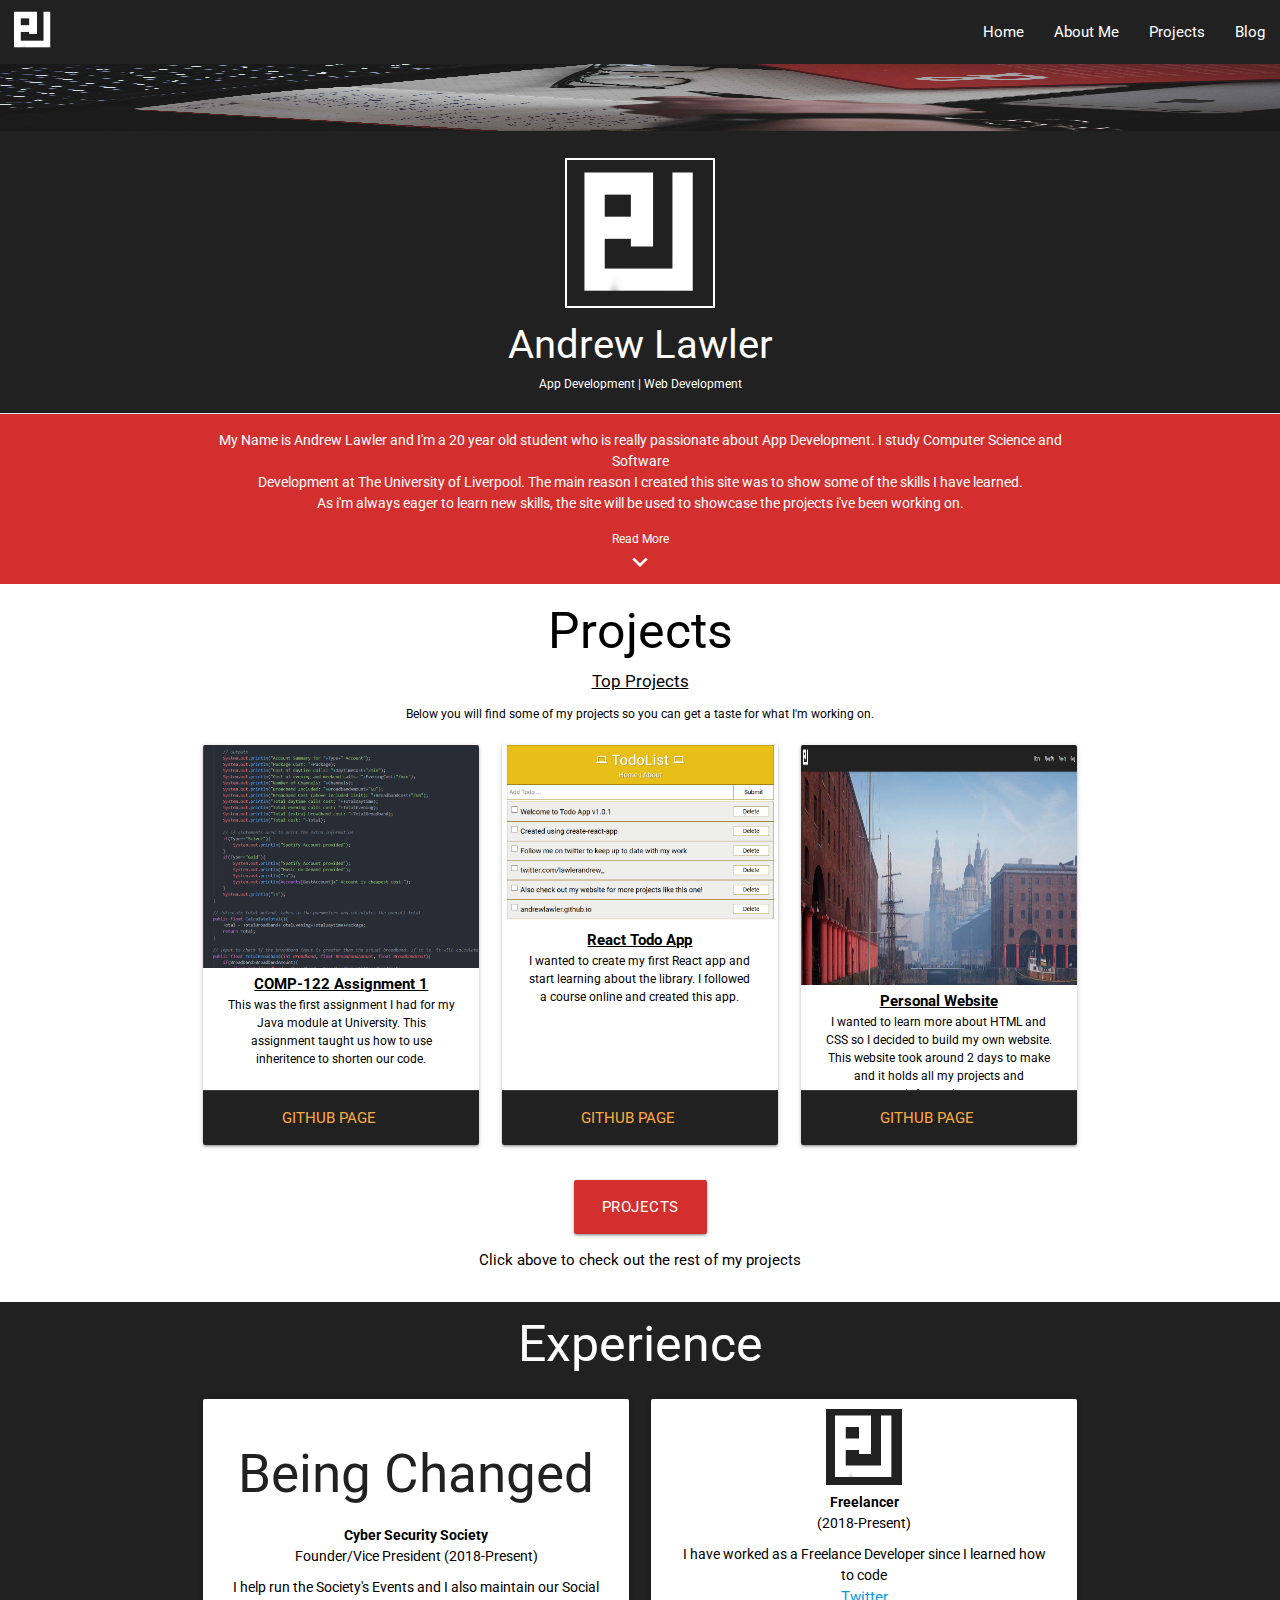
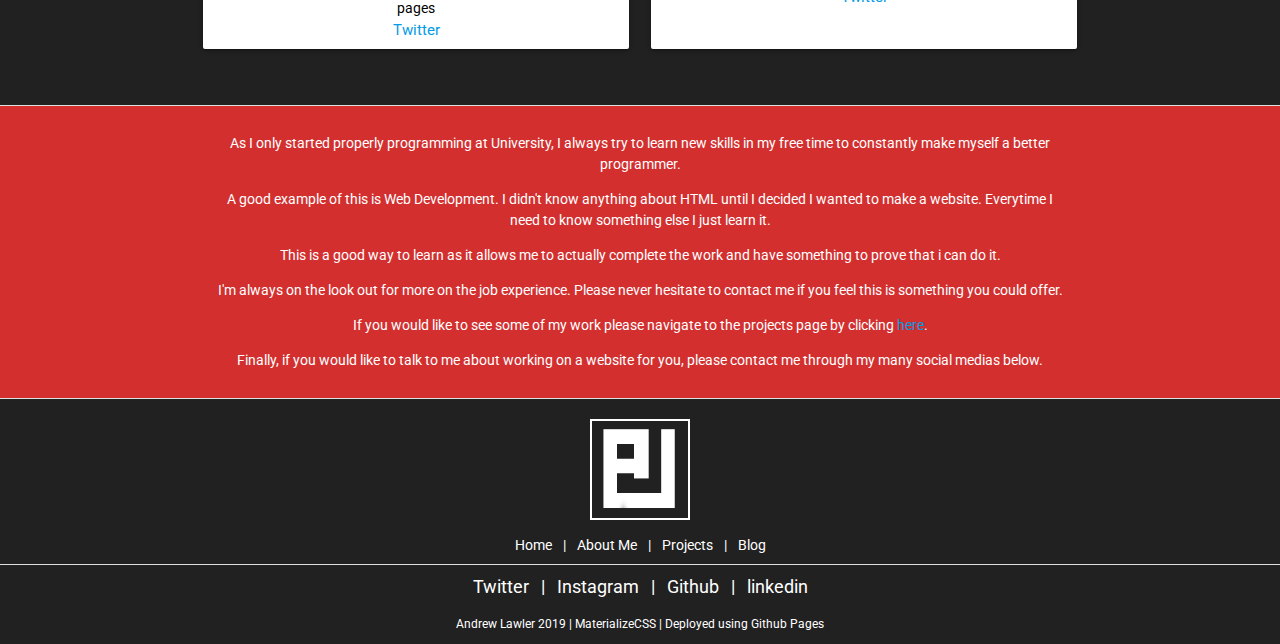
==== index.html @ ebd94c11 "screen changes" ====
<!DOCTYPE html>
  <html>
    <head>
      <link rel="stylesheet" href="Style/Style.css">
      <link href="https://fonts.googleapis.com/icon?family=Material+Icons" rel="stylesheet">
      <link rel="stylesheet" href="https://cdnjs.cloudflare.com/ajax/libs/materialize/1.0.0/css/materialize.min.css">
      <meta name="viewport" content="width=device-width, initial-scale=1.0"/>
      <script src="https://ajax.googleapis.com/ajax/libs/jquery/3.3.1/jquery.min.js"></script>
      <script src="https://cdnjs.cloudflare.com/ajax/libs/materialize/1.0.0/js/materialize.min.js"></script>
      <link rel="shortcut icon" type="image/png" href="favicon.ico"/>
      <title>Andrew Lawler - Home</title>
    </head>

    <body class="white">
  
        <nav>
            <div class="nav-wrapper grey darken-4">
              <a href="index.html"><img src="Images/Logo.png" class="brand-logo" style="padding: 8px" height="60px" width="65px"/></a>
              <a href="#" data-target="mobile-demo" class="sidenav-trigger"><i class="material-icons">menu</i></a>
              <ul id="nav-mobile" class="right hide-on-med-and-down">
                <li><a href="index.html">Home</a></li>
                <li><a href="AboutMe.html">About Me</a></li>
                <li><a href="Projects.html">Projects</a></li>
                <li><a href="Blog.html">Blog</a></li>
              </ul>
            </div>
        </nav>

        <ul class="sidenav grey darken-4" id="mobile-demo">
            <li><a style="color: white" href="index.html">Home</a></li>
            <li><a style="color: white" href="AboutMe.html">About Me</a></li>
            <li><a style="color: white" href="Projects.html">Projects</a></li>
            <li><a style="color: white" href="Blog.html">Blog</a></li>
        </ul>  

        <div id="section1" class="grey darken-4" style="text-align: center">
            <img id="intro" src="Images/fabian-grohs-581927-unsplash.jpg">
            <div style="padding: 20px">
                <img src="Images/Logo.png" width="150px" style="border: 2px solid white">
                <p style="color: white; font-size: 40px"> Andrew Lawler </p>
                <p style="color: white; font-size: 12px"> App Development | Web Development </p>
            </div>
            <div class="divider"></div>
            <div class="red darken-2">
                <div class="container" style="padding: 16px">
                    <p> 
                        My Name is Andrew Lawler and I'm a 20 year old student who is really passionate about App Development.
                        I study  Computer Science  and Software <br>Development at The University of Liverpool. The main reason I created this site was to show some of the
                        skills I have learned. <br>As i'm always eager to learn new skills, the site will be used to showcase the projects i've been working on. 
                    </p>
                </div>
                <p style="font-size: 12px"> Read More </p>
                <a href="#section2"><i style="color: white" class="small material-icons">keyboard_arrow_down</i></a>
            </div>
        </div>

        <div class="white" style="color: black; text-align: center">
            <div id="section2" style="padding: 5px"></div>
            <p style="color: black; font-size: 50px"> Projects </p>
            <p style="color: black; font-size: 17px"><u>Top Projects </u></p>
            <p style="color: black; font-size: 12px; padding: 10px"> Below you will find some of my projects so you can get a taste for what I'm working on. </p>

            <div style="padding-top:5px;">
                <div class="container">
                  <div class="center-align">
                        <div class="row">
                            <div class="col s12 m4">
                                <div class="card medium">
                                  <div class="card-image">
                                    <img src="Images/Comp122.png">
                                  </div>
                                  <div class="card-content" style="padding-top: 5px">
                                    <b><u> COMP-122 Assignment 1</u></b>
                                    <p style="color: black; font-size: 12px"> This was the first assignment I had for my Java module at University. This assignment taught us how to use inheritence to shorten our code.
                                    </p>
                                  </div>
                                  <div class="card-action grey darken-4">
                                    <a href="https://github.com/AndrewLawler/Comp-122-As1">GitHub Page</a>
                                  </div>
                                </div>
                            </div>

                            <div class="col s12 m4">
                              <div class="card medium">
                                <div class="card-image">
                                  <img src="Images/Todo List.png">
                                </div>
                                <div class="card-content" style="padding-top: 5px">
                                  <b><u> React Todo App </u></b>
                                  <p style="color: black; font-size: 12px"> I wanted to create my first React app and start learning about the library. I followed a course online and created this app.
                                  </p>
                                </div>
                                <div class="card-action grey darken-4">
                                  <a href="https://github.com/AndrewLawler/React-Todo">GitHub Page</a>
                                </div>
                              </div>
                            </div>

                            <div class="col s12 m4">
                                    <div class="card medium">
                                      <div class="card-image">
                                        <img src="Images/Web.jpg" height="400px">
                                      </div>
                                      <div class="card-content" style="padding-top: 5px">
                                        <b><u> Personal Website </u></b>
                                        <p style="color: black; font-size: 12px"> I wanted to learn more about HTML and CSS so I decided to build my own website. This website took around 2 days to make and it holds all my projects and information.
                                        </p>
                                      </div>
                                      <div class="card-action grey darken-4">
                                        <a href="https://github.com/AndrewLawler/andrewlawler.github.io">GitHub Page</a>
                                      </div>
                                    </div>
                            </div>
                        </div>
                    </div>
                </div>
            </div>
            <a href="Projects.html" class="waves-effect red darken-2 btn-large">Projects</a>
            <p style="color: black; font-size: 15px; padding-top: 15px; padding-bottom: 30px"> Click above to check out the rest of my projects </p>
        </div>

        <div class="grey darken-4" style="text-align: center; padding-bottom: 1px">
                <div class="container">
                    <p style="font-size: 50px; padding-top: 5px"> Experience </p>
                    <div class="center-align">
                        <div class="row" style="padding-top: 10px; padding-bottom: 20px">
                            <div class="col s12 m6">
                                <div class="card medium" style="height: 250px">
                                    <div class="card-content" style="padding-top: 10px">
                                      <h2>Being Changed</h2>
                                      <!--<img src="Images/University.svg" width="77%"/>-->
                                      <p style="color: black"><b>Cyber Security Society</b></p>
                                      <p style="color: black"> Founder/Vice President (2018-Present) </p>
                                      <p style="color: black; padding-top: 10px"> I help run the Society's Events and I also maintain our Social pages </p>
                                      <a href="https://twitter.com/CyberSocUoL">Twitter</a>
                                    </div>
                                </div>
                            </div>
                            <div class="col s12 m6">
                                <div class="card medium" style="height: 250px">
                                    <div class="card-content" style="padding-top: 10px">
                                        <img src="Images/Logo.png" width="20%"/>
                                        <p style="color: black"><b> Freelancer </b></p>
                                        <p style="color: black"> (2018-Present) </p>
                                        <p style="color: black; padding-top: 10px"> I have worked as a Freelance Developer since I learned how to code </p>
                                        <a href="https://www.twitter.com/lawlerandrew_">Twitter</a>
                                      </div>
                                </div>
                            </div>
                        </div>
                    </div>
                </div>
        </div>
        <div class="divider"></div>
        <div class="red darken-2" style="padding: 20px">
            <div class="container" style="text-align: center">
                <p style="padding: 7px"> As I only started properly programming at University, I always try to learn new skills in my free time to constantly make myself a better programmer. </p>
                <p style="padding: 7px"> A good example of this is Web Development. I didn't know anything about HTML until I decided I wanted to make a website. Everytime I need to know something else I just learn it. </p>
                <p style="padding: 7px"> This is a good way to learn as it allows me to actually complete the work and have something to prove that i can do it. </p>
                <p style="padding: 7px"> I'm always on the look out for more on the job experience. Please never hesitate to contact me if you feel this is something you could offer. </p>
                <p style="padding: 7px"> If you would like to see some of my work please navigate to the projects page by clicking <a href="Projects.html">here</a>. </p>
                <p style="padding: 7px"> Finally, if you would like to talk to me about working on a website for you, please contact me through my many social medias below. </p>
            </div>
        </div>
        <div class="divider"></div>
        <div id="footer" class="grey darken-4">
            <img src="Images/Logo.png" width="100px" style="border: 2px solid white">
            <p style="color: white; padding: 8px">
                <a style="color: white; padding: 8px" href="index.html">Home</a> | 
                <a style="color: white; padding: 8px" href="AboutMe.html">About Me </a> | 
                <a style="color: white; padding: 8px" href="Projects.html">Projects</a> | 
                <a style="color: white; padding: 8px" href="Blog.html">Blog</a>
            </p>
            <div class="divider"></div>
            <p style="color: white; font-size: 18px; padding-top: 8px">
                <a style="color: white; padding: 8px" href="https://www.twitter.com/lawlerandrew_">Twitter</a> | 
                <a style="color: white; padding: 8px" href="https://www.instagram.com/andrew.lawler_">Instagram</a> |
                <a style="color: white; padding: 8px" href="https://www.github.com/AndrewLawler">Github</a> |
                <a style="color: white; padding: 8px" href="https://www.linkedin.com/in/andrewlawler-io/">linkedin</a> 
            </p>
            <p style="padding-top: 15px; font-size: 12px"> Andrew Lawler 2019 | MaterializeCSS | Deployed using Github Pages </p>
        </div>
  
    </body>

    <script>
            $(document).ready(function(){
              $("a").on('click', function(event) {
                if (this.hash !== "") {
                  event.preventDefault();
                  var hash = this.hash;
                  $('html, body').animate({
                    scrollTop: $(hash).offset().top
                  }, 800, function(){
                    window.location.hash = hash;
                  });
                } 
              });
            });
            </script>

          <script>
            document.addEventListener('DOMContentLoaded', function() {
              var elems = document.querySelectorAll('.sidenav');
              var instances = M.Sidenav.init(elems, options);
            });

            // Or with jQuery

            $(document).ready(function(){
              $('.sidenav').sidenav();
            });
    </script>

  <script src="https://cdnjs.cloudflare.com/ajax/libs/materialize/1.0.0/js/materialize.min.js"></script>
    

  </html>
---- Style/Style.css ----
@import url("https://fonts.googleapis.com/css?family=Roboto");

* {
	font-family: 'Roboto', sans-serif;
}

#intro {
	padding: 0;
	margin: 0;
	width: 100%;
	height: 450px;
	opacity: .9;
}

#project {
	padding: 0;
	margin: 0;
	width: 100%;
	height: 400px;
	opacity: .9;
}

#about {
	padding: 0;
	margin: 0;
	width: 50%;
	height: 465px;
	opacity: .8;
	float: left;
}

#abouts {
	padding: 0;
	margin: 0;
	width: 50%;
	height: 465px;
	opacity: .8;
	float: right;
}

#blog {
	padding: 0;
	margin: 0;
	width: 100%;
	height: 597px;
	opacity: .9;
}

@media screen and (min-width: 100px) {
	#intro {
		height: 330px;
		width: 100%;
	}
	#about {
		height: 320px;
	}
	#abouts {
		height: 320px;
	}
	#project {
		height: 335px;
	}
	#blog {
		height: 450px;
	}
}

@media screen and (min-width: 1279px) {
	#intro {
		height: 67px;
		width: 100%;
	}
}

@media screen and (min-width: 1400px) {
	#intro {
		height: 450px;
		width: 100%;
	}
}

@media screen and (min-width: 1600px) {
	#intro {
		height: 394px;
		width: 100%;
	}
	#about {
		height: 401px;
	}
	#abouts {
		height: 401px;
	}
	#project {
		height: 343px;
	}
	#blog {
		height: 520px;
	}
}

@media screen and (min-width: 1679px) {
	#intro {
		height: 417px;
		width: 100%;
	}
	#about {
		height: 427px;
	}
	#abouts {
		height: 427px;
	}
	#project {
		height: 369px;
	}
	#blog {
		height: 546px;
	}
}

@media screen and (min-width: 1850px) {
	#intro {
		height: 448px;
		width: 100%;
	}
	#about {
		height: 457px;
	}
	#abouts {
		height: 457px;
	}
	#project {
		height: 399px;
	}
	#blog {
		height: 576px;
	}
}

@media screen and (min-width: 2560px) {
	#intro {
		height: 450px;
		width: 100%;
	}
}

#footer {
	text-align: center;
	background-color: grey darken-4;
	height: 245px;
	width: 100%;
	margin: 0;
	padding: 0;
	padding-top: 20px;
	padding-bottom: 20px;
}

a {
	color: white;
	text-decoration: none;
}

p {
	margin: 0;
	padding: 0;
	font-size: 14px;
	color: white;
}

#divider {
	margin: 0;
	padding: 0;
}

img {
	margin: 0;
	padding: 0;
}

#red darken-4 {
	margin: 0;
	padding: 0;
}
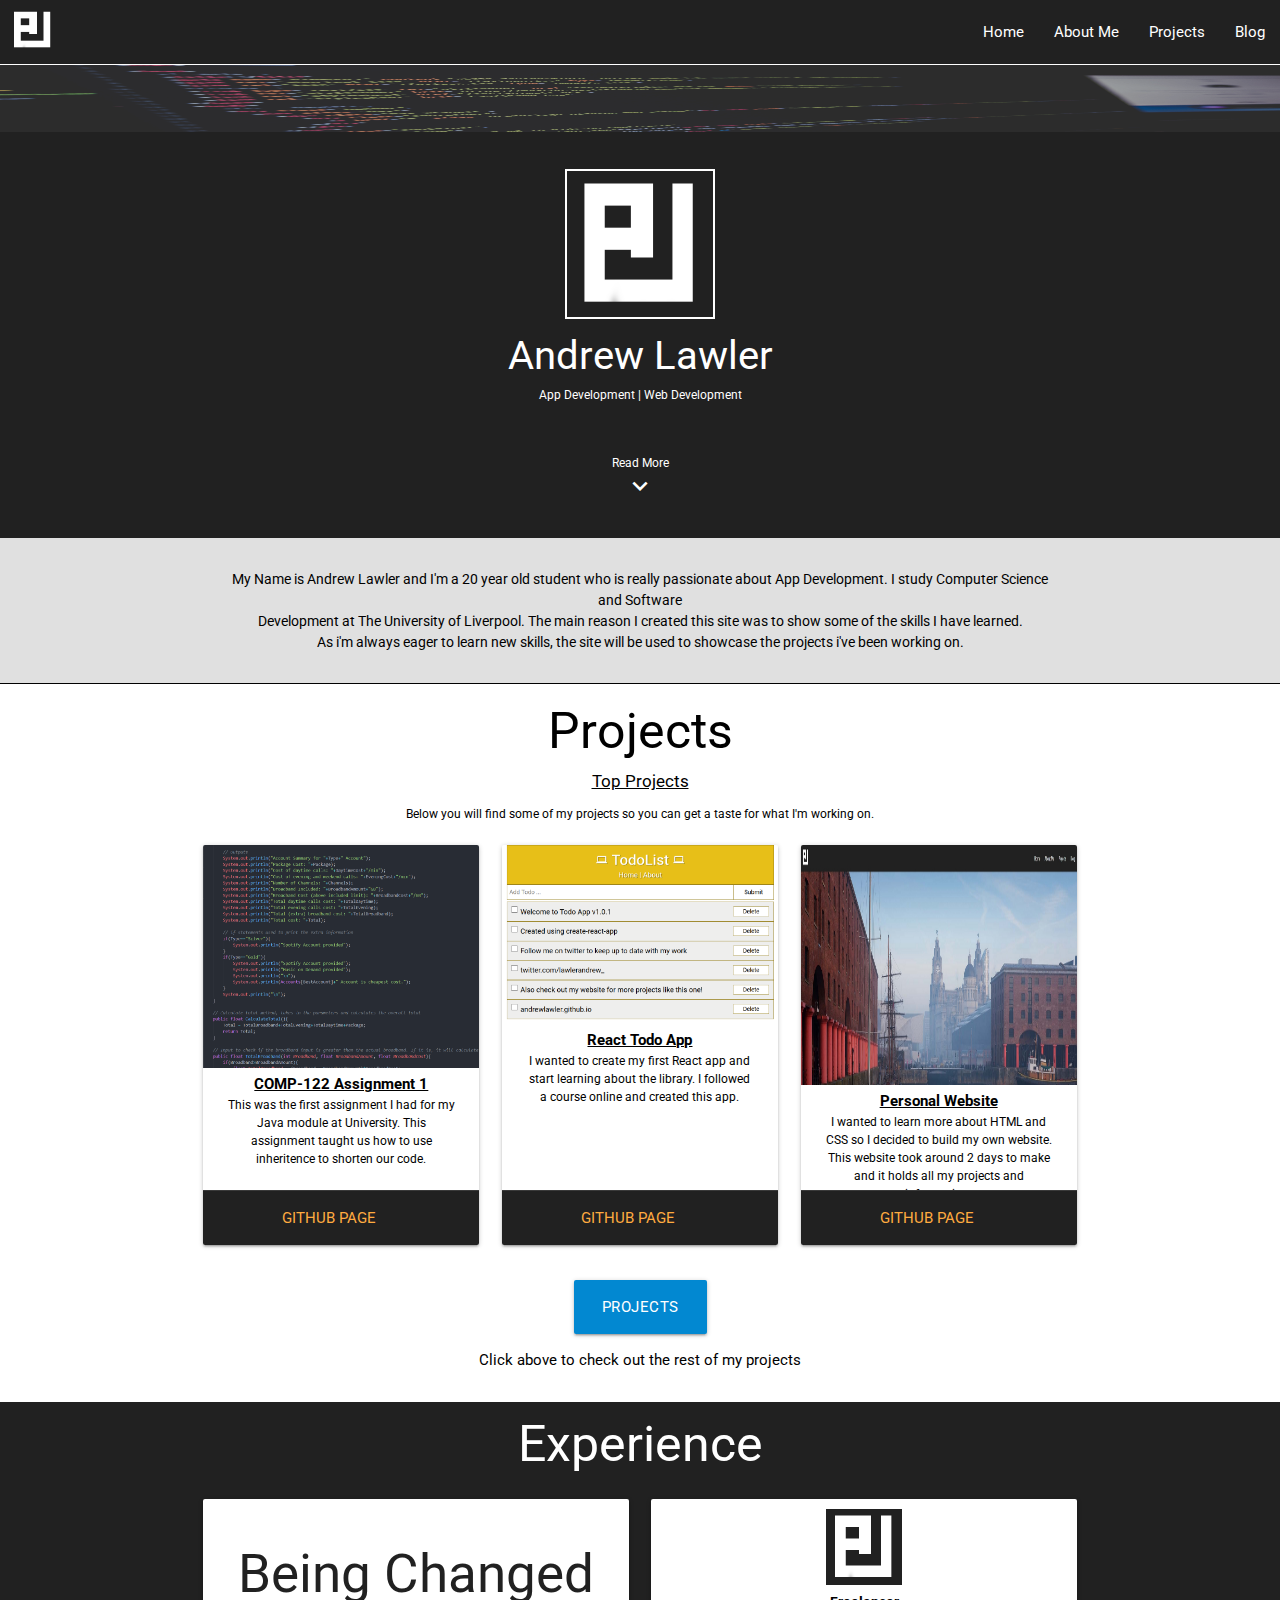
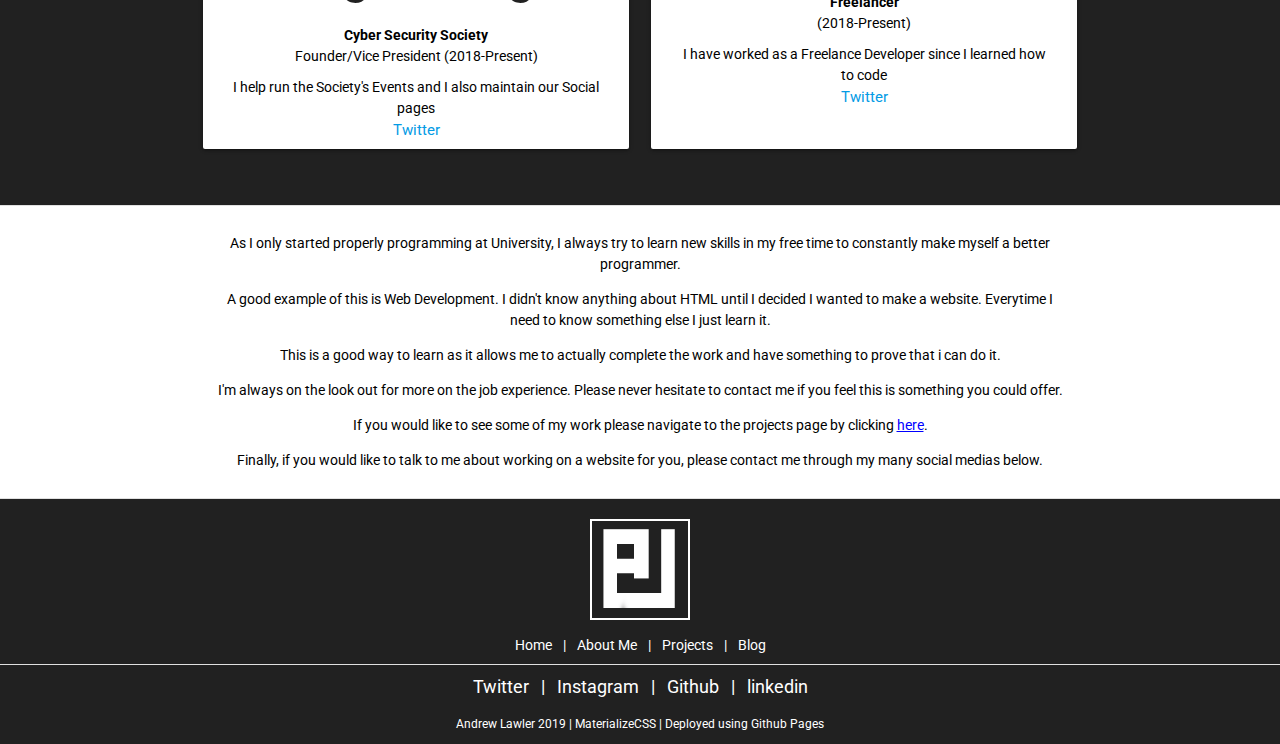
==== commit 4ef9baa3: "Changed picture and colours from red, too harsh" ====
--- a/index.html
+++ b/index.html
@@ -32,30 +32,32 @@
             <li><a style="color: white" href="Projects.html">Projects</a></li>
             <li><a style="color: white" href="Blog.html">Blog</a></li>
         </ul>  
+        <div class="white divider"></div>
 
         <div id="section1" class="grey darken-4" style="text-align: center">
-            <img id="intro" src="Images/fabian-grohs-581927-unsplash.jpg">
-            <div style="padding: 20px">
+            <img id="intro" src="Images/sai-kiran-anagani-61187-unsplash.jpg">
+            <div style="padding: 30px">
                 <img src="Images/Logo.png" width="150px" style="border: 2px solid white">
                 <p style="color: white; font-size: 40px"> Andrew Lawler </p>
                 <p style="color: white; font-size: 12px"> App Development | Web Development </p>
+                <p style="padding-top: 50px; font-size: 12px"> Read More </p>
+                <a href="#section2"><i style="color: white" class="small material-icons">keyboard_arrow_down</i></a>
             </div>
             <div class="divider"></div>
-            <div class="red darken-2">
-                <div class="container" style="padding: 16px">
-                    <p> 
+            <div class="grey lighten-2">
+                <div id="section2" class="container" style="padding: 30px">
+                    <p style="color: black"> 
                         My Name is Andrew Lawler and I'm a 20 year old student who is really passionate about App Development.
                         I study  Computer Science  and Software <br>Development at The University of Liverpool. The main reason I created this site was to show some of the
                         skills I have learned. <br>As i'm always eager to learn new skills, the site will be used to showcase the projects i've been working on. 
                     </p>
                 </div>
-                <p style="font-size: 12px"> Read More </p>
-                <a href="#section2"><i style="color: white" class="small material-icons">keyboard_arrow_down</i></a>
+                <div class="black divider"></div>
             </div>
         </div>
 
         <div class="white" style="color: black; text-align: center">
-            <div id="section2" style="padding: 5px"></div>
+            <div style="padding: 5px"></div>
             <p style="color: black; font-size: 50px"> Projects </p>
             <p style="color: black; font-size: 17px"><u>Top Projects </u></p>
             <p style="color: black; font-size: 12px; padding: 10px"> Below you will find some of my projects so you can get a taste for what I'm working on. </p>
@@ -115,7 +117,7 @@
                     </div>
                 </div>
             </div>
-            <a href="Projects.html" class="waves-effect red darken-2 btn-large">Projects</a>
+            <a href="Projects.html" class="waves-effect light-blue darken-2 btn-large">Projects</a>
             <p style="color: black; font-size: 15px; padding-top: 15px; padding-bottom: 30px"> Click above to check out the rest of my projects </p>
         </div>
 
@@ -152,14 +154,14 @@
                 </div>
         </div>
         <div class="divider"></div>
-        <div class="red darken-2" style="padding: 20px">
+        <div class="white" style="padding: 20px">
             <div class="container" style="text-align: center">
-                <p style="padding: 7px"> As I only started properly programming at University, I always try to learn new skills in my free time to constantly make myself a better programmer. </p>
-                <p style="padding: 7px"> A good example of this is Web Development. I didn't know anything about HTML until I decided I wanted to make a website. Everytime I need to know something else I just learn it. </p>
-                <p style="padding: 7px"> This is a good way to learn as it allows me to actually complete the work and have something to prove that i can do it. </p>
-                <p style="padding: 7px"> I'm always on the look out for more on the job experience. Please never hesitate to contact me if you feel this is something you could offer. </p>
-                <p style="padding: 7px"> If you would like to see some of my work please navigate to the projects page by clicking <a href="Projects.html">here</a>. </p>
-                <p style="padding: 7px"> Finally, if you would like to talk to me about working on a website for you, please contact me through my many social medias below. </p>
+                <p style="color: black; padding: 7px"> As I only started properly programming at University, I always try to learn new skills in my free time to constantly make myself a better programmer. </p>
+                <p style="color: black; padding: 7px"> A good example of this is Web Development. I didn't know anything about HTML until I decided I wanted to make a website. Everytime I need to know something else I just learn it. </p>
+                <p style="color: black; padding: 7px"> This is a good way to learn as it allows me to actually complete the work and have something to prove that i can do it. </p>
+                <p style="color: black; padding: 7px"> I'm always on the look out for more on the job experience. Please never hesitate to contact me if you feel this is something you could offer. </p>
+                <p style="color: black; padding: 7px"> If you would like to see some of my work please navigate to the projects page by clicking <a style="color: blue; text-decoration: underline" href="Projects.html">here</a>. </p>
+                <p style="color: black; padding: 7px"> Finally, if you would like to talk to me about working on a website for you, please contact me through my many social medias below. </p>
             </div>
         </div>
         <div class="divider"></div>
--- a/Style/Style.css
+++ b/Style/Style.css
@@ -8,8 +8,8 @@
 	padding: 0;
 	margin: 0;
 	width: 100%;
-	height: 450px;
-	opacity: .9;
+	height: 400px;
+	opacity: .7;
 }
 
 #project {
@@ -48,41 +48,37 @@
 
 @media screen and (min-width: 100px) {
 	#intro {
-		height: 330px;
-		width: 100%;
+		height: 340px;
 	}
 	#about {
-		height: 320px;
+		height: 300px;
 	}
 	#abouts {
-		height: 320px;
+		height: 300px;
 	}
 	#project {
 		height: 335px;
 	}
 	#blog {
-		height: 450px;
+		height: 432px;
 	}
 }
 
 @media screen and (min-width: 1279px) {
 	#intro {
 		height: 67px;
-		width: 100%;
 	}
 }
 
 @media screen and (min-width: 1400px) {
 	#intro {
 		height: 450px;
-		width: 100%;
 	}
 }
 
 @media screen and (min-width: 1600px) {
 	#intro {
 		height: 394px;
-		width: 100%;
 	}
 	#about {
 		height: 401px;
@@ -101,7 +97,6 @@
 @media screen and (min-width: 1679px) {
 	#intro {
 		height: 417px;
-		width: 100%;
 	}
 	#about {
 		height: 427px;
@@ -119,8 +114,7 @@
 
 @media screen and (min-width: 1850px) {
 	#intro {
-		height: 448px;
-		width: 100%;
+		height: 473px;
 	}
 	#about {
 		height: 457px;
@@ -139,7 +133,6 @@
 @media screen and (min-width: 2560px) {
 	#intro {
 		height: 450px;
-		width: 100%;
 	}
 }
 
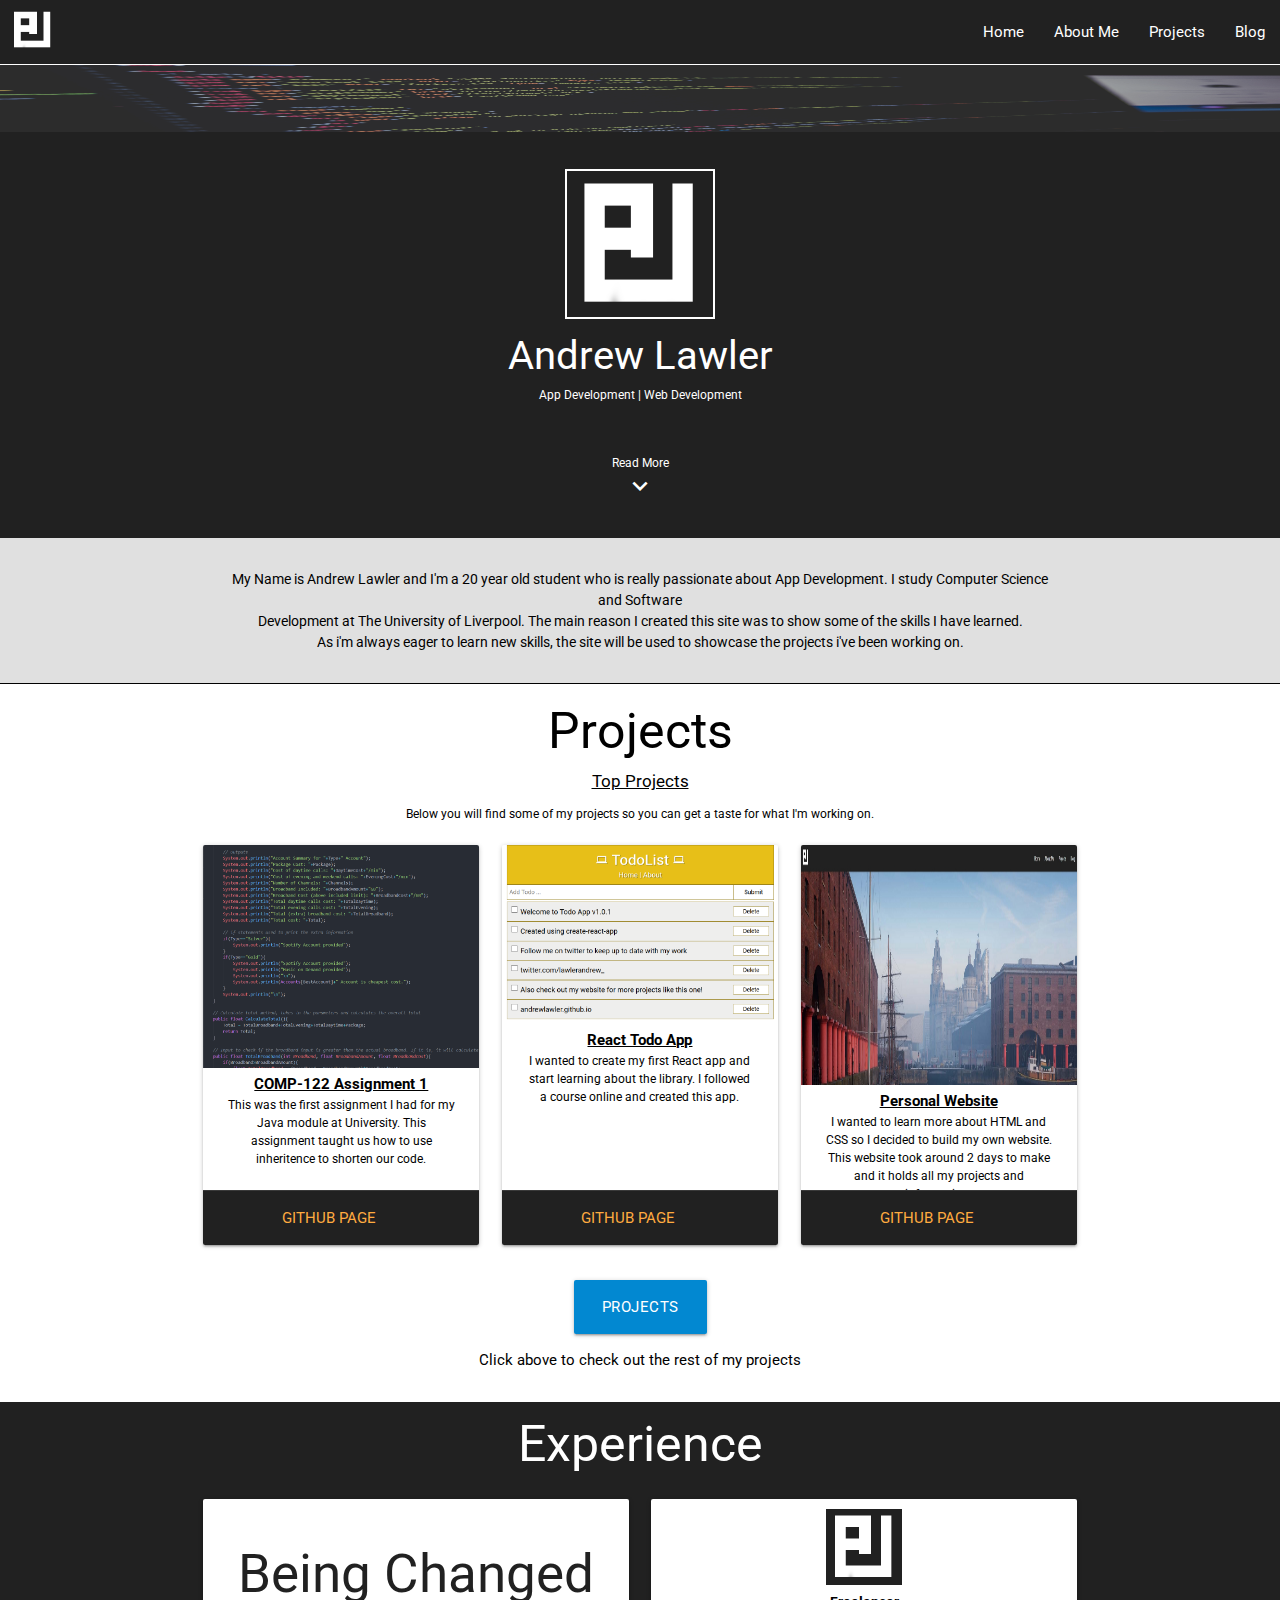
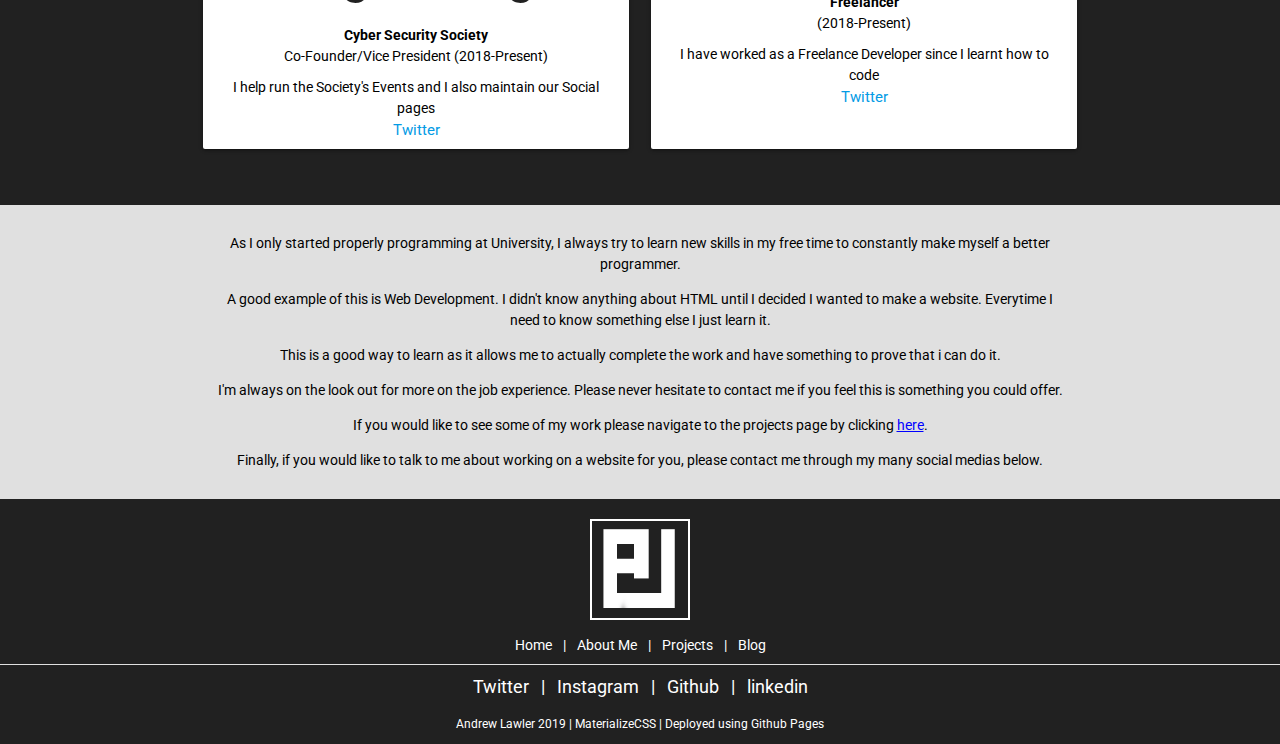
==== commit 80d072a7: "alt added to images" ====
--- a/index.html
+++ b/index.html
@@ -15,7 +15,7 @@
   
         <nav>
             <div class="nav-wrapper grey darken-4">
-              <a href="index.html"><img src="Images/Logo.png" class="brand-logo" style="padding: 8px" height="60px" width="65px"/></a>
+              <a href="index.html"><img alt="logo image" src="Images/Logo.png" class="brand-logo" style="padding: 8px" height="60px" width="65px"/></a>
               <a href="#" data-target="mobile-demo" class="sidenav-trigger"><i class="material-icons">menu</i></a>
               <ul id="nav-mobile" class="right hide-on-med-and-down">
                 <li><a href="index.html">Home</a></li>
@@ -37,7 +37,7 @@
         <div id="section1" class="grey darken-4" style="text-align: center">
             <img id="intro" src="Images/sai-kiran-anagani-61187-unsplash.jpg">
             <div style="padding: 30px">
-                <img src="Images/Logo.png" width="150px" style="border: 2px solid white">
+                <img alt="Logo image" src="Images/Logo.png" width="150px" style="border: 2px solid white">
                 <p style="color: white; font-size: 40px"> Andrew Lawler </p>
                 <p style="color: white; font-size: 12px"> App Development | Web Development </p>
                 <p style="padding-top: 50px; font-size: 12px"> Read More </p>
@@ -69,7 +69,7 @@
                             <div class="col s12 m4">
                                 <div class="card medium">
                                   <div class="card-image">
-                                    <img src="Images/Comp122.png">
+                                    <img alt="image of comp-122 code" src="Images/Comp122.png">
                                   </div>
                                   <div class="card-content" style="padding-top: 5px">
                                     <b><u> COMP-122 Assignment 1</u></b>
@@ -85,7 +85,7 @@
                             <div class="col s12 m4">
                               <div class="card medium">
                                 <div class="card-image">
-                                  <img src="Images/Todo List.png">
+                                  <img alt="image of React todo list app" src="Images/Todo List.png">
                                 </div>
                                 <div class="card-content" style="padding-top: 5px">
                                   <b><u> React Todo App </u></b>
@@ -101,7 +101,7 @@
                             <div class="col s12 m4">
                                     <div class="card medium">
                                       <div class="card-image">
-                                        <img src="Images/Web.jpg" height="400px">
+                                        <img alt="image of personal website" src="Images/Web.jpg" height="400px">
                                       </div>
                                       <div class="card-content" style="padding-top: 5px">
                                         <b><u> Personal Website </u></b>
@@ -130,9 +130,9 @@
                                 <div class="card medium" style="height: 250px">
                                     <div class="card-content" style="padding-top: 10px">
                                       <h2>Being Changed</h2>
-                                      <!--<img src="Images/University.svg" width="77%"/>-->
+                                      <!--<img alt="university of liverpool logo" src="Images/University.svg" width="77%"/>-->
                                       <p style="color: black"><b>Cyber Security Society</b></p>
-                                      <p style="color: black"> Founder/Vice President (2018-Present) </p>
+                                      <p style="color: black"> Co-Founder/Vice President (2018-Present) </p>
                                       <p style="color: black; padding-top: 10px"> I help run the Society's Events and I also maintain our Social pages </p>
                                       <a href="https://twitter.com/CyberSocUoL">Twitter</a>
                                     </div>
@@ -141,10 +141,10 @@
                             <div class="col s12 m6">
                                 <div class="card medium" style="height: 250px">
                                     <div class="card-content" style="padding-top: 10px">
-                                        <img src="Images/Logo.png" width="20%"/>
+                                        <img alt="personal logo" src="Images/Logo.png" width="20%"/>
                                         <p style="color: black"><b> Freelancer </b></p>
                                         <p style="color: black"> (2018-Present) </p>
-                                        <p style="color: black; padding-top: 10px"> I have worked as a Freelance Developer since I learned how to code </p>
+                                        <p style="color: black; padding-top: 10px"> I have worked as a Freelance Developer since I learnt how to code </p>
                                         <a href="https://www.twitter.com/lawlerandrew_">Twitter</a>
                                       </div>
                                 </div>
@@ -154,7 +154,7 @@
                 </div>
         </div>
         <div class="divider"></div>
-        <div class="white" style="padding: 20px">
+        <div class="grey lighten-2" style="padding: 20px">
             <div class="container" style="text-align: center">
                 <p style="color: black; padding: 7px"> As I only started properly programming at University, I always try to learn new skills in my free time to constantly make myself a better programmer. </p>
                 <p style="color: black; padding: 7px"> A good example of this is Web Development. I didn't know anything about HTML until I decided I wanted to make a website. Everytime I need to know something else I just learn it. </p>
@@ -166,7 +166,7 @@
         </div>
         <div class="divider"></div>
         <div id="footer" class="grey darken-4">
-            <img src="Images/Logo.png" width="100px" style="border: 2px solid white">
+            <img alt="personal logo" src="Images/Logo.png" width="100px" style="border: 2px solid white">
             <p style="color: white; padding: 8px">
                 <a style="color: white; padding: 8px" href="index.html">Home</a> | 
                 <a style="color: white; padding: 8px" href="AboutMe.html">About Me </a> | 
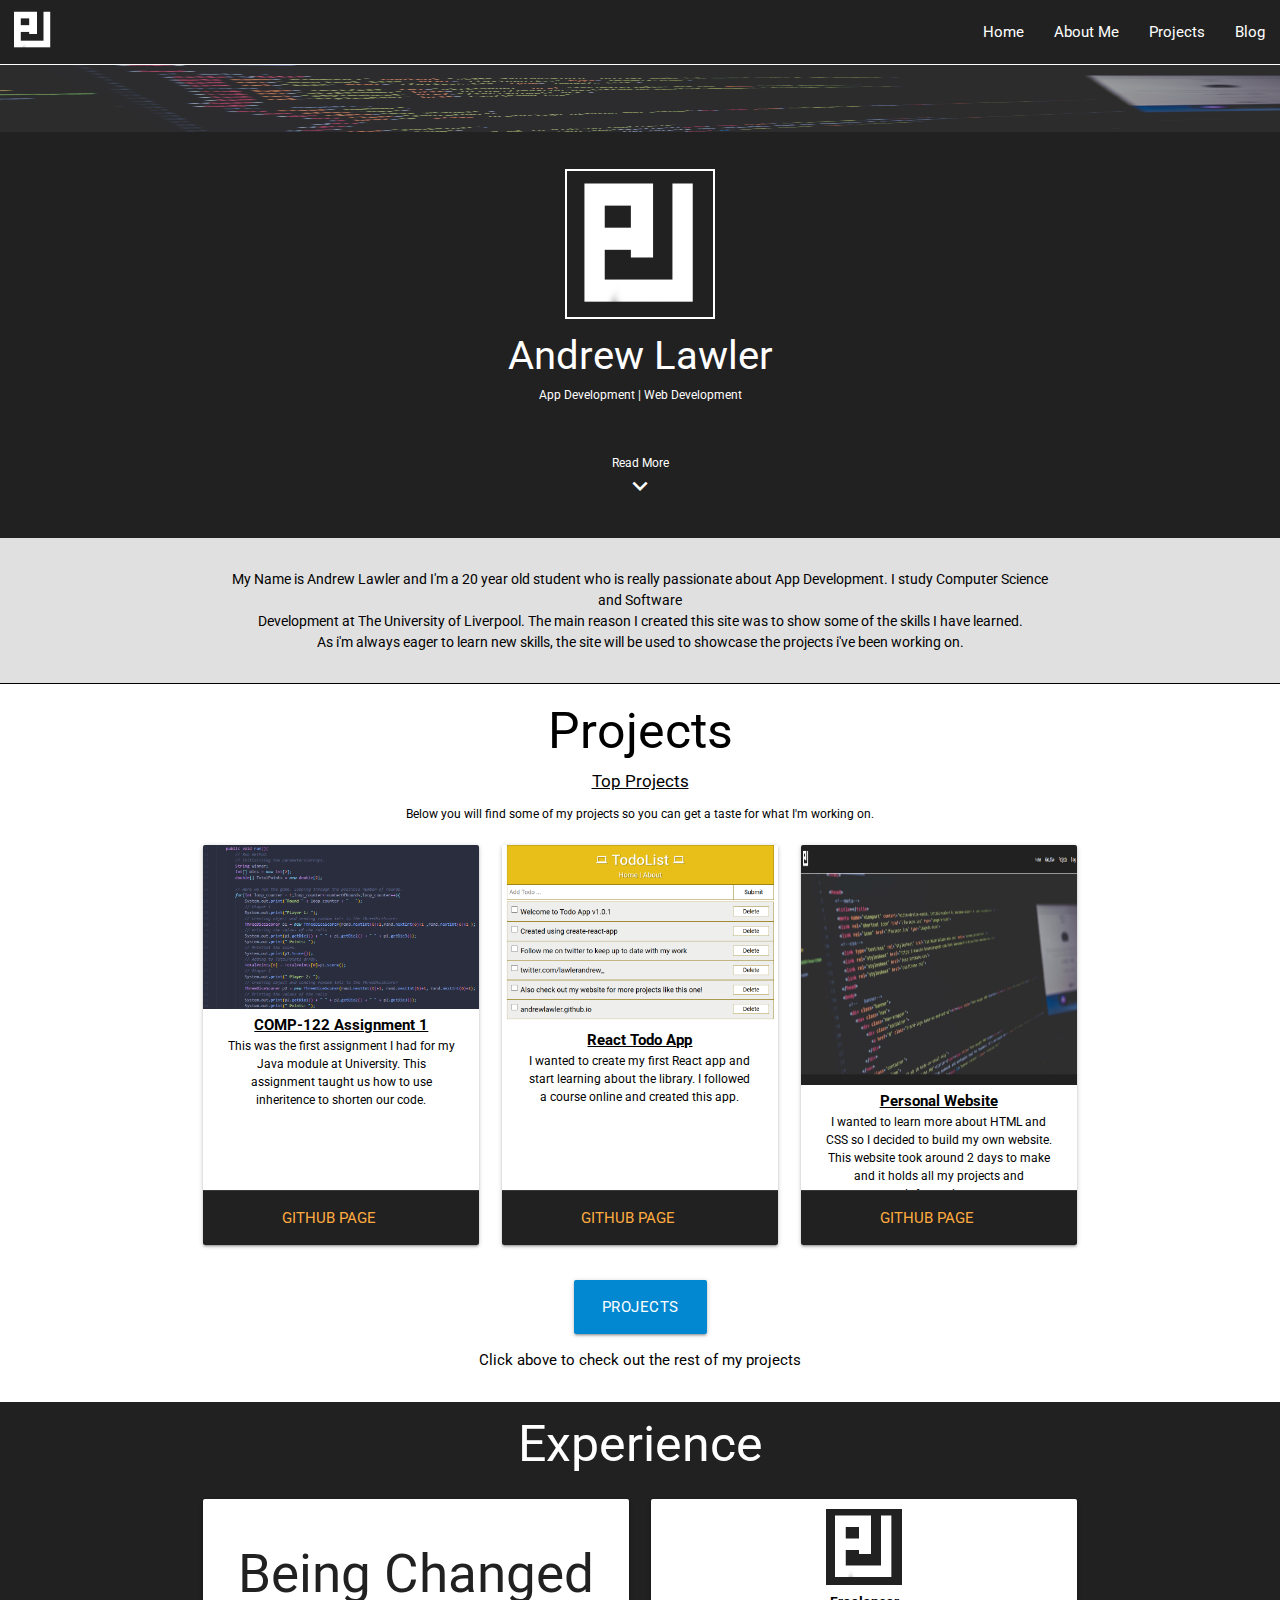
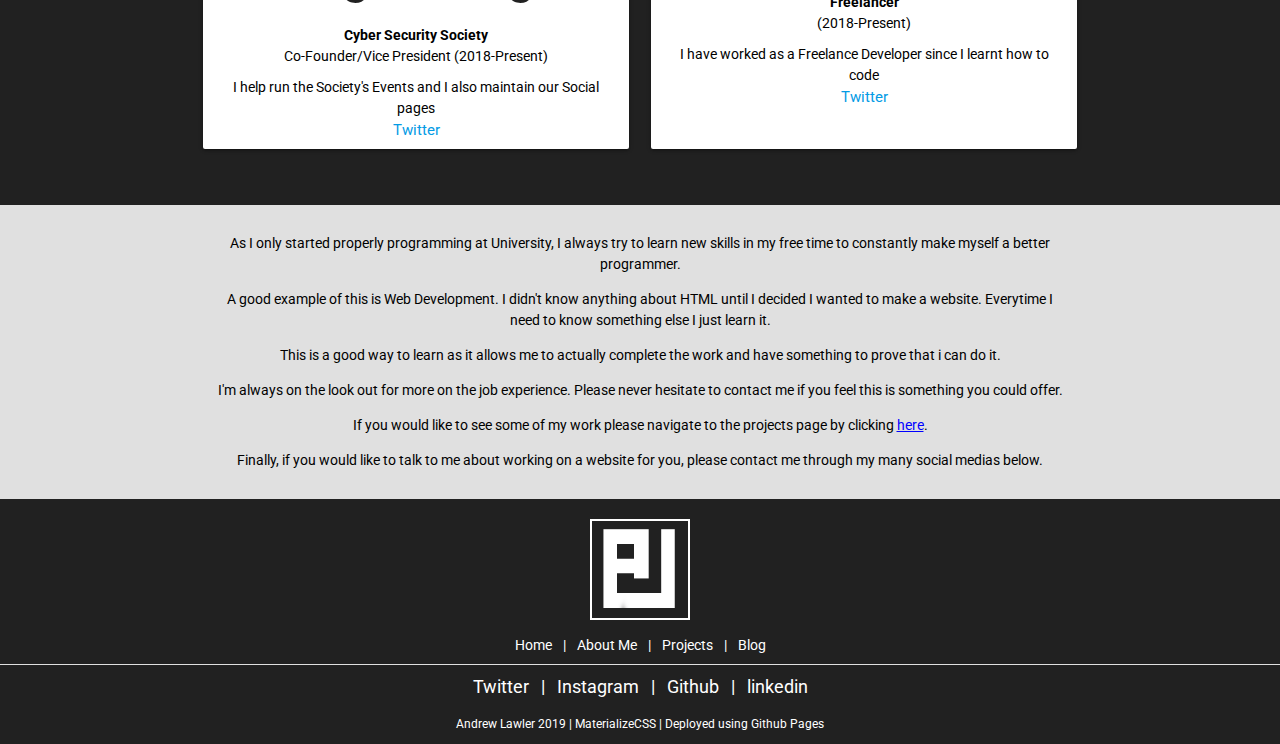
==== commit 460db27e: "Changed Project images to be more relevant" ====
--- a/index.html
+++ b/index.html
@@ -101,7 +101,7 @@
                             <div class="col s12 m4">
                                     <div class="card medium">
                                       <div class="card-image">
-                                        <img alt="image of personal website" src="Images/Web.jpg" height="400px">
+                                        <img alt="image of personal website" src="Images/Web.png" height="400px">
                                       </div>
                                       <div class="card-content" style="padding-top: 5px">
                                         <b><u> Personal Website </u></b>
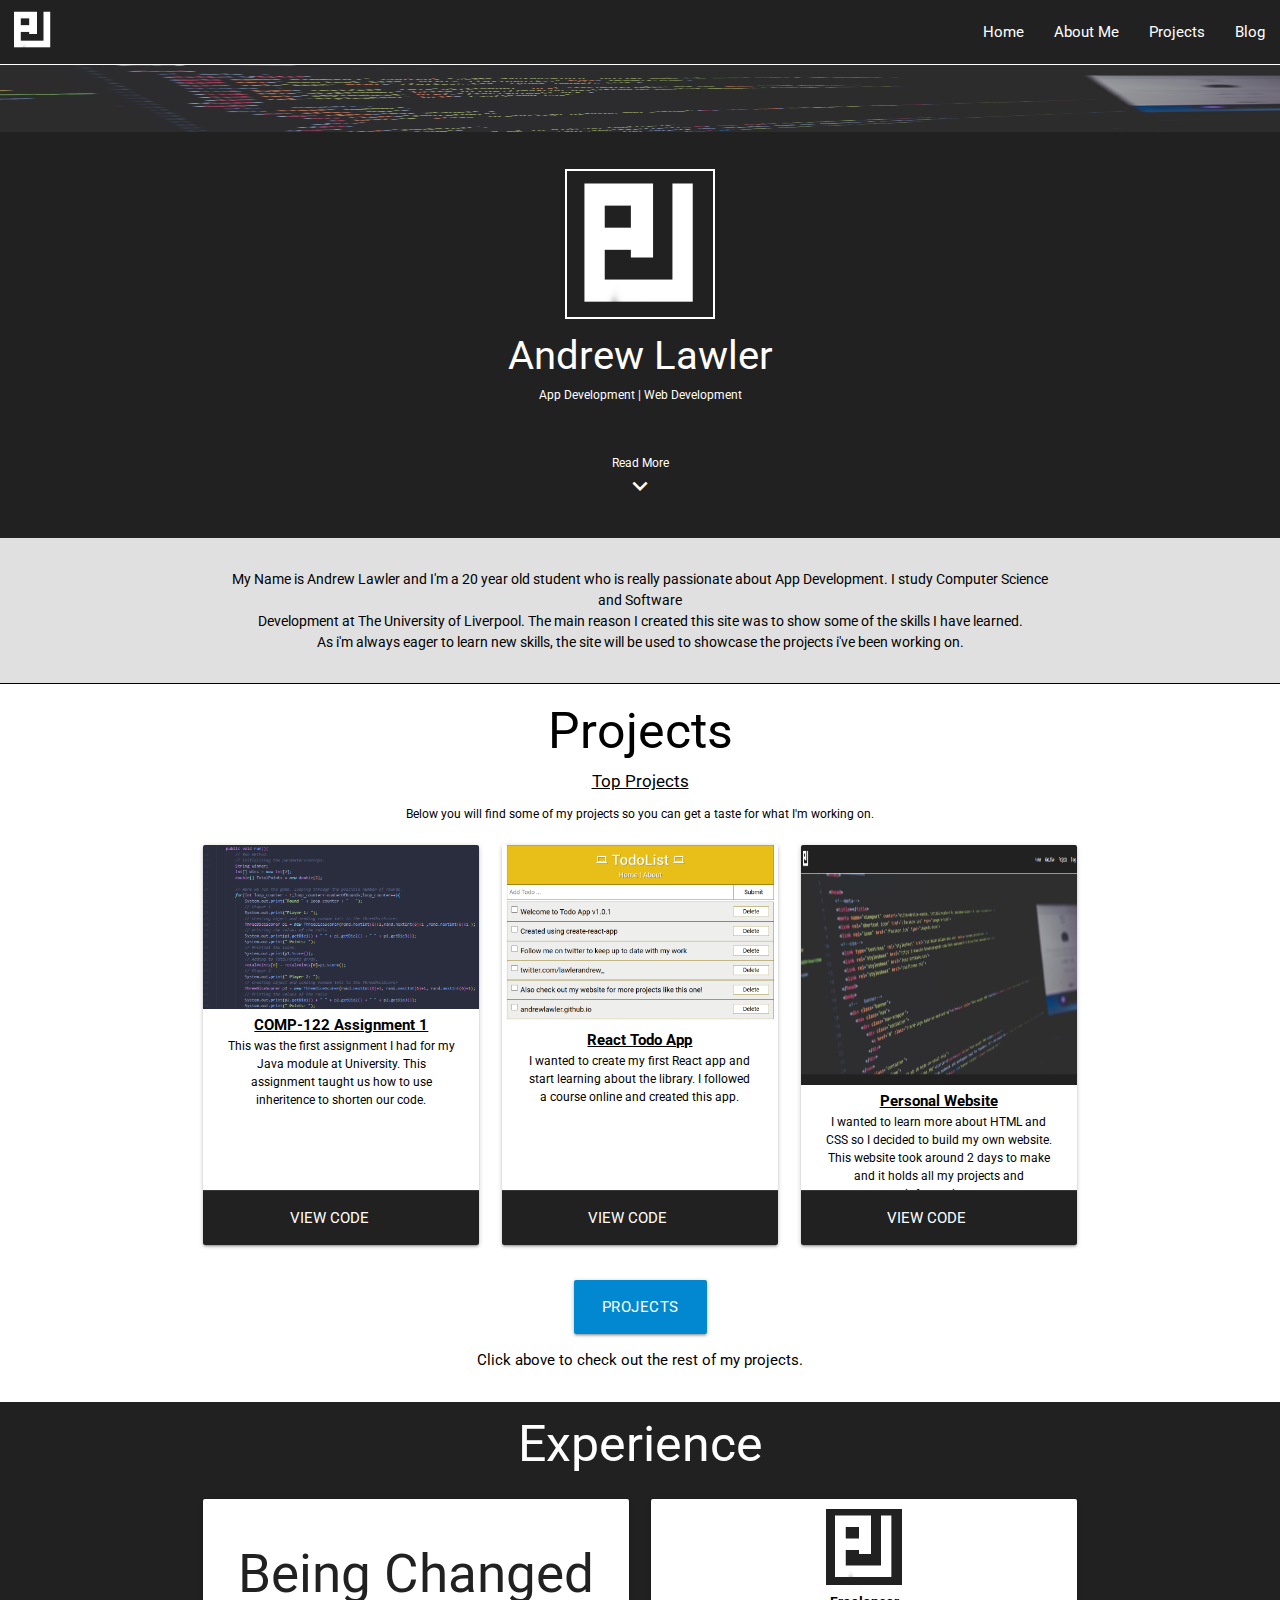
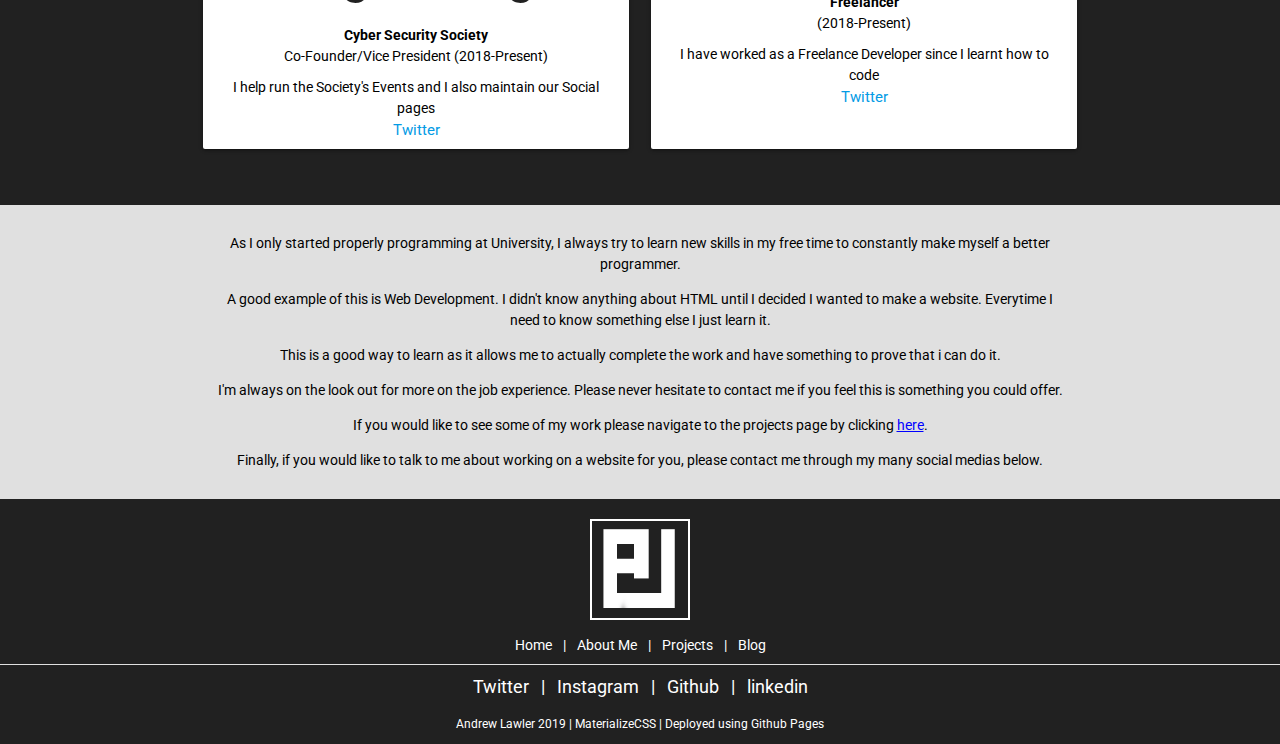
==== commit bf2dc6d5: "done" ====
--- a/index.html
+++ b/index.html
@@ -7,7 +7,7 @@
       <meta name="viewport" content="width=device-width, initial-scale=1.0"/>
       <script src="https://ajax.googleapis.com/ajax/libs/jquery/3.3.1/jquery.min.js"></script>
       <script src="https://cdnjs.cloudflare.com/ajax/libs/materialize/1.0.0/js/materialize.min.js"></script>
-      <link rel="shortcut icon" type="image/png" href="favicon.ico"/>
+      <link rel="shortcut icon" type="image/png" href="Images/favicon.ico"/>
       <title>Andrew Lawler - Home</title>
     </head>
 
@@ -77,7 +77,7 @@
                                     </p>
                                   </div>
                                   <div class="card-action grey darken-4">
-                                    <a href="https://github.com/AndrewLawler/Comp-122-As1">GitHub Page</a>
+                                    <a style="color: white" href="https://github.com/AndrewLawler/Comp-122-As1">view code</a>
                                   </div>
                                 </div>
                             </div>
@@ -93,7 +93,7 @@
                                   </p>
                                 </div>
                                 <div class="card-action grey darken-4">
-                                  <a href="https://github.com/AndrewLawler/React-Todo">GitHub Page</a>
+                                  <a style="color: white" href="https://github.com/AndrewLawler/React-Todo">view code</a>
                                 </div>
                               </div>
                             </div>
@@ -109,7 +109,7 @@
                                         </p>
                                       </div>
                                       <div class="card-action grey darken-4">
-                                        <a href="https://github.com/AndrewLawler/andrewlawler.github.io">GitHub Page</a>
+                                        <a style="color: white" href="https://github.com/AndrewLawler/andrewlawler.github.io">view code</a>
                                       </div>
                                     </div>
                             </div>
@@ -118,7 +118,7 @@
                 </div>
             </div>
             <a href="Projects.html" class="waves-effect light-blue darken-2 btn-large">Projects</a>
-            <p style="color: black; font-size: 15px; padding-top: 15px; padding-bottom: 30px"> Click above to check out the rest of my projects </p>
+            <p style="color: black; font-size: 15px; padding-top: 15px; padding-bottom: 30px"> Click above to check out the rest of my projects. </p>
         </div>
 
         <div class="grey darken-4" style="text-align: center; padding-bottom: 1px">
@@ -145,7 +145,7 @@
                                         <p style="color: black"><b> Freelancer </b></p>
                                         <p style="color: black"> (2018-Present) </p>
                                         <p style="color: black; padding-top: 10px"> I have worked as a Freelance Developer since I learnt how to code </p>
-                                        <a href="https://www.twitter.com/lawlerandrew_">Twitter</a>
+                                        <a href="https://www.twitter.com/AndrewLawlerDev">Twitter</a>
                                       </div>
                                 </div>
                             </div>
@@ -175,7 +175,7 @@
             </p>
             <div class="divider"></div>
             <p style="color: white; font-size: 18px; padding-top: 8px">
-                <a style="color: white; padding: 8px" href="https://www.twitter.com/lawlerandrew_">Twitter</a> | 
+                <a style="color: white; padding: 8px" href="https://www.twitter.com/AndrewLawlerDev">Twitter</a> | 
                 <a style="color: white; padding: 8px" href="https://www.instagram.com/andrew.lawler_">Instagram</a> |
                 <a style="color: white; padding: 8px" href="https://www.github.com/AndrewLawler">Github</a> |
                 <a style="color: white; padding: 8px" href="https://www.linkedin.com/in/andrewlawler-io/">linkedin</a> 
@@ -201,18 +201,11 @@
             });
             </script>
 
-          <script>
-            document.addEventListener('DOMContentLoaded', function() {
-              var elems = document.querySelectorAll('.sidenav');
-              var instances = M.Sidenav.init(elems, options);
-            });
-
-            // Or with jQuery
-
-            $(document).ready(function(){
-              $('.sidenav').sidenav();
-            });
-    </script>
+        <script>
+          $(document).ready(function(){
+            $('.sidenav').sidenav();
+          });
+        </script>
 
   <script src="https://cdnjs.cloudflare.com/ajax/libs/materialize/1.0.0/js/materialize.min.js"></script>
     
